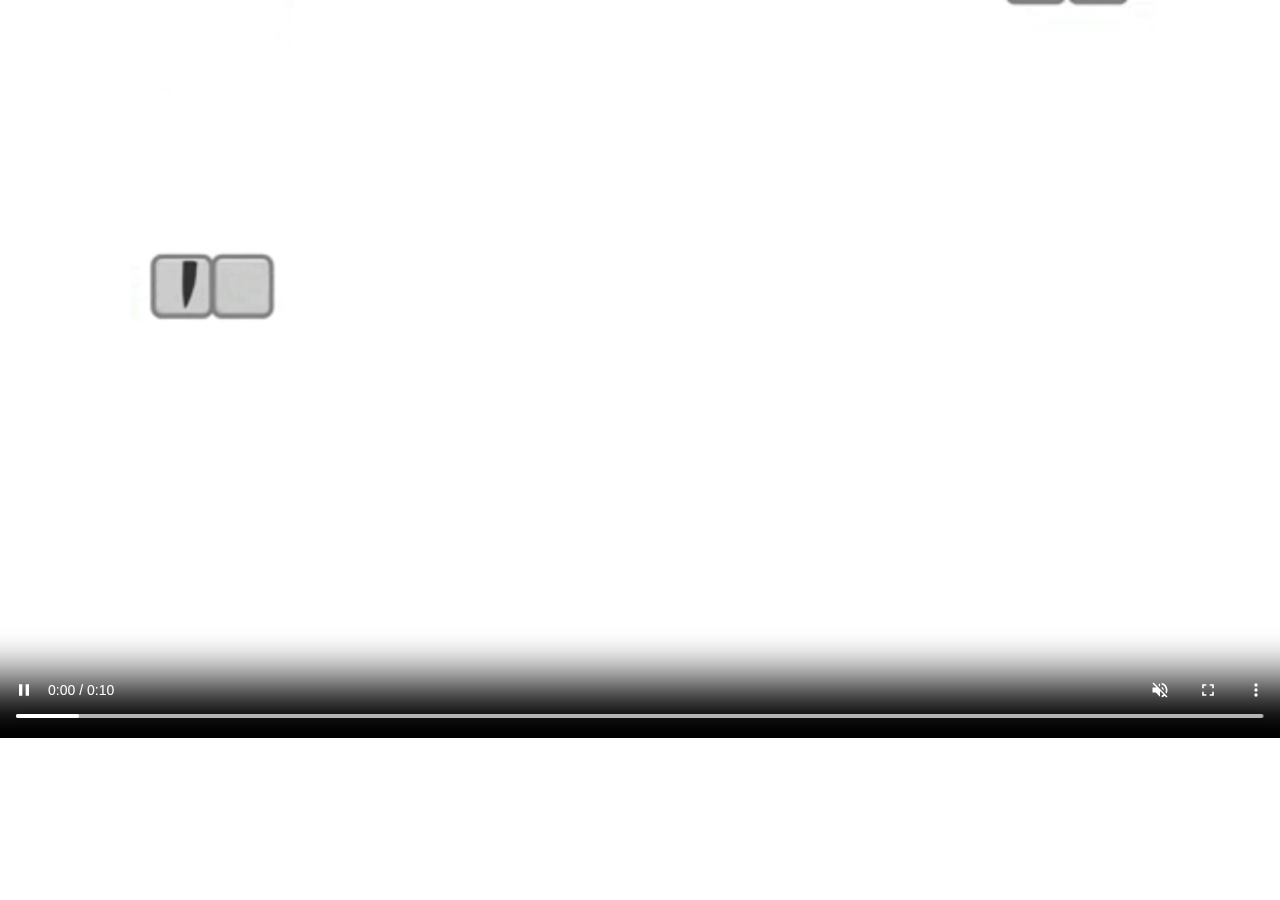
==== index.html @ 3241b2f2 "commit" ====
<!DOCTYPE html>
<html lang="en">

<head>
  <meta charset="UTF-8">
  <meta http-equiv="X-UA-Compatible" content="IE=edge">
  <meta name="viewport" content="width=device-width, initial-scale=1.0">
  <title>猫蜇</title>
  <link rel="stylesheet" href="./css/base.css">
  <link rel="stylesheet" href="./css/animate.min.css">
  <!-- <link rel="stylesheet" href="https://cdnjs.cloudflare.com/ajax/libs/animate.css/4.1.1/animate.min.css" /> -->
</head>

<body>
  <!-- 欢迎视频 -->
  <video src="./video/welcome.mp4" class="myVideo" autoplay muted controls></video>
  <!-- content -->
  <div class="content">
    <!-- header -->
    <header class="w">
      <a href="#" class="logo animate__animated animate__backInLeft">
        <img src="./images/icon_03.png" alt="">
      </a>
      <div class="menu">
        <div class="menu_item animate__animated animate__backInRight">
          <div><a href="html/ehuan.html">所有产品</a></div>
          <div><a href="html/renxiao.html">热销推荐</a></div>
          <div><a href="html/luyi.html">关于我们</a></div>
          <div><a href="html/xianglian.html">饰品保养</a></div>
        </div>
        <!-- icon btn -->
        <div class="menu_icon animate__animated animate__backInRight">
          <a href="html/ehuan.html">
            <img src="./images/icon_06.png" alt="">
          </a>
          <a href="html/jiezi.html">
            <img src="./images/icon_08.png" alt="">
          </a>
          <a href="html/renxiao.html">
            <img src="./images/icon_10.png" alt="">
          </a>
        </div>
      </div>
    </header>
    <!-- banner -->
    <div class="banner_box">
      <img src="./images/icon_02.png" alt="">
    </div>
    <!-- item_icon -->
    <div class="item_box w">
      <div class="item_icon">
        <img src="./images/网页-11.png" alt="">
        <div class="icon_tips">
          <a href="html/jiezi.html">
            <img src="./images/网页-15.png" alt="">
          </a>
        </div>
      </div>
      <div class="item_icon">
        <img src="./images/网页-12.png" alt="">
        <div class="icon_tips">
          <a href="./html/xianglian.html">
            <img src="./images/网页-16.png" alt="">
          </a>
        </div>
      </div>
      <div class="item_icon">
        <img src="./images/网页-13.png" alt="">
        <div class="icon_tips">
          <a href="./html/ehuan.html">
            <img src="./images/网页-17.png" alt="">
          </a>
        </div>
      </div>
      <div class="item_icon">
        <img src="./images/网页-14.png" alt="">
        <div class="icon_tips">
          <a href="./html/zuihuo.html">
            <img src="./images/网页-18.png" alt="">
          </a>
        </div>
      </div>
    </div>
    <!-- 上新新品 -->
    <div class="new_goods_box w">
      <div class="new_goods">
        上新新品
      </div>
      <!-- 1 -->
      <div class="new_goods_img">
        <a href="./html/wushi.html">
          <img src="./images/icon-3_17.png" alt="">
        </a>
      </div>
      <!-- 2 -->
      <div class="new_goods_img">
        <a href="./html/luyi.html">
          <img src="./images/icon-3_20.png" alt="">
        </a>
      </div>
      <!-- 3 -->
      <div class="new_goods_img">
        <a href="html/lupote.html">
          <img src="./images/icon-3_23.png" alt="">
        </a>
      </div>
    </div>
    <!-- 关于猫蜇 -->
    <div class="hot_goods_box w">
      <div class="hot_goods">
        关于猫蜇
      </div>
      <div class="hot_goods_img">
        <img src="./images/icon-3_25.png" alt="">
      </div>
      <!-- left and right -->
      <div class="left_icon">
        <img src="./images/left.png" alt="">
      </div>
      <div class="right_icon">
        <img src="./images/right.png" alt="">
      </div>

    </div>
    <!-- login -->
    <div class="login_box w">
      <a href="./html/login.html">
        <img src="./images/icon-3_36.png" alt="">
      </a>
    </div>
    <!-- footer -->
    <footer>
      <div class="footer_box w">
        <div class="footer_logo">
          <img class="goBack" src="./images/icon_44.png" alt="">
          <p class="online">在线客服</p>
          <p class="online_time">在线时间: 08: 00 - 18: 00</p>
        </div>
        <div class="copyright">
          <dl>
            <dt>产品</dt>
            <dd>原创</dd>
            <dd>情侣</dd>
            <dd>猫咪元素</dd>
          </dl>
          <dl>
            <dt>帮助中心</dt>
            <dd>饰品保养</dd>
            <dd>购买指南</dd>
            <dd>常见问题</dd>
            <dd>联系我们</dd>
          </dl>
          <dl>
            <dt>网站政策</dt>
            <dd>隐私政策</dd>
            <dd>使用条款</dd>
            <dd>销售条款</dd>
            <dd>公司声明</dd>
          </dl>
          <dl>
            <dt>猫蜇品牌</dt>
            <dd>关于我们</dd>
            <dd>会员权益</dd>
            <dd>工作机会</dd>
            <dd>精选门店</dd>
          </dl>
        </div>
      </div>
      <div class="tips w">
        <p>猫蜇银饰品牌股份有限公司版权所有</p>
        <p>
          <span>@2022</span>
          <span>猫蜇</span>
          <span>Inc.</span>
        </p>
      </div>
    </footer>
  </div>
</body>
<script src="./js/index.js"></script>

</html>
---- css/base.css ----
* {
  padding: 0;
  margin: 0;
}
a {
  text-decoration: none;
  color: #333;
}
.active {
  display: inline-block;
  transform: scale(1.3);
  color: #666060;
}
img {
  width: 100%;
}
html,
body {
  overflow-x: hidden;
}
body {
  min-width: 1200px;
}
.myVideo {
  width: 100%;
}
.w {
  width: 70%;
  margin: 0 auto;
}
header {
  padding: 2%;
  display: flex;
  justify-content: space-between;
  align-items: center;
}
.logo {
  display: block;
  width: 200px;
}
.logo > img {
  width: 100%;
  height: 100%;
}
.menu {
  display: flex;
  align-items: center;
  color: #333;
}
.menu_item {
  display: flex;
  margin-right: 50px;
}
.menu_item > div {
  width: 126px;
  margin: 0 5%;
}
.menu_icon {
  display: flex;
}
.menu_icon a {
  display: block;
  width: 50px;
  margin: 0 5px;
}
.menu_icon a img {
  width: 100%;
}

/* banner */
.banner_box img {
  width: 100%;
}
.item_box {
  margin: 50px auto;
  display: flex;
  justify-content: space-between;
}
.item_icon {
  position: relative;
  width: 10%;
  /* border-radius: 0 0 34px 0; */
  overflow: hidden;
}
.item_icon .icon_tips {
  position: absolute;
  top: 100%;
  left: 0;
  height: 100%;
  width: 100%;
  display: flex;
  justify-content: center;
  align-items: center;
  transition: all 0.5s;
  border-radius: 10%;
  transform: rotateY(180deg);
}
.item_icon:hover img {
  /* opacity: 0.5; */
}
.item_icon:hover .icon_tips {
  top: 0;
  transform: rotateY(360deg);
}
/* new_goods */
.new_goods,
.hot_goods {
  margin-bottom: 140px;
  height: 130px;
  line-height: 190px;
  font-size: 40px;
  color: #333;
  /* background: url(../images/icon-1_19.png) no-repeat; */
  background-size: 110px auto;
  background-position: right bottom;
  border-bottom: 8px solid #333;
  /* background-size: 20px auto; */
}
.hot_goods_box {
  position: relative;
}
.left_icon,
.right_icon {
  position: absolute;
  width: 80px;
  top: 50%;
}
.left_icon {
  left: -160px;
}
.right_icon {
  right: -160px;
}
.new_goods_img {
  display: flex;
  margin-top: 40px;
  margin-bottom: 150px;
}
.new_goods_img > img {
  width: 100%;
}
/* .new_goods_img > .img_left {
  height: 600px;
  margin-right: 10%;
}
.new_goods_img > .img_left > img {
  height: 100%;
  width: auto;
} */
/* .img_right {
  height: 600px;
}
.img_right > img {
  height: 50%;
  width: auto;
} */

/* hot */
.hot_goods_img {
  display: flex;
  justify-content: space-between;
  margin-bottom: 200px;
}
.hot_goods_img > img {
  width: 100%;
}
.login_box {
  line-height: 300px;
  text-align: center;
}
.login_box > a img {
  width: 400px;
  margin: 0 auto;
}
/* .hot_goods_img > div {
  width: 30%;
}
.item1 {
  margin-top: -80px;
}
.hot_goods_img > div > p {
  padding-left: 20px;
} */

/* price */
.price {
  display: flex;
  /* justify-content: space-between; */
}
.price_icon {
  margin-left: 40px;
}

/* footer */
footer {
  height: 400px;
  padding: 60px 0 120px 0;
  background: #ced1d4;
}
.footer_logo {
  color: #5a5a5a;
}
.footer_logo img {
  width: 200px;
}
.online {
  margin-top: 10px;
}
.online_time {
  margin-top: 10px;
  color: #696868;
}
.footer_box {
  display: flex;
}
.footer_box > div:nth-child(1) {
  width: 30%;
  height: 100%;
}
.footer_box > div:nth-child(2) {
  width: 40%;
  height: 100%;
}

.tips {
  margin-top: 60px;
  color: #6f7071;
}
.tips p:nth-child(1) {
  margin-right: 60px;
}
.tips p {
  float: left;
}
.copyright {
  padding-top: 10px;
  flex: 1;
  display: flex;
  justify-content: space-between;
  color: #6f7071;
  font-size: 12px;
}
.copyright dl dt {
  margin-bottom: 40px;
  font-size: 16px;
}
.copyright dl dd {
  margin: 8px 0;
  text-align: center;
}
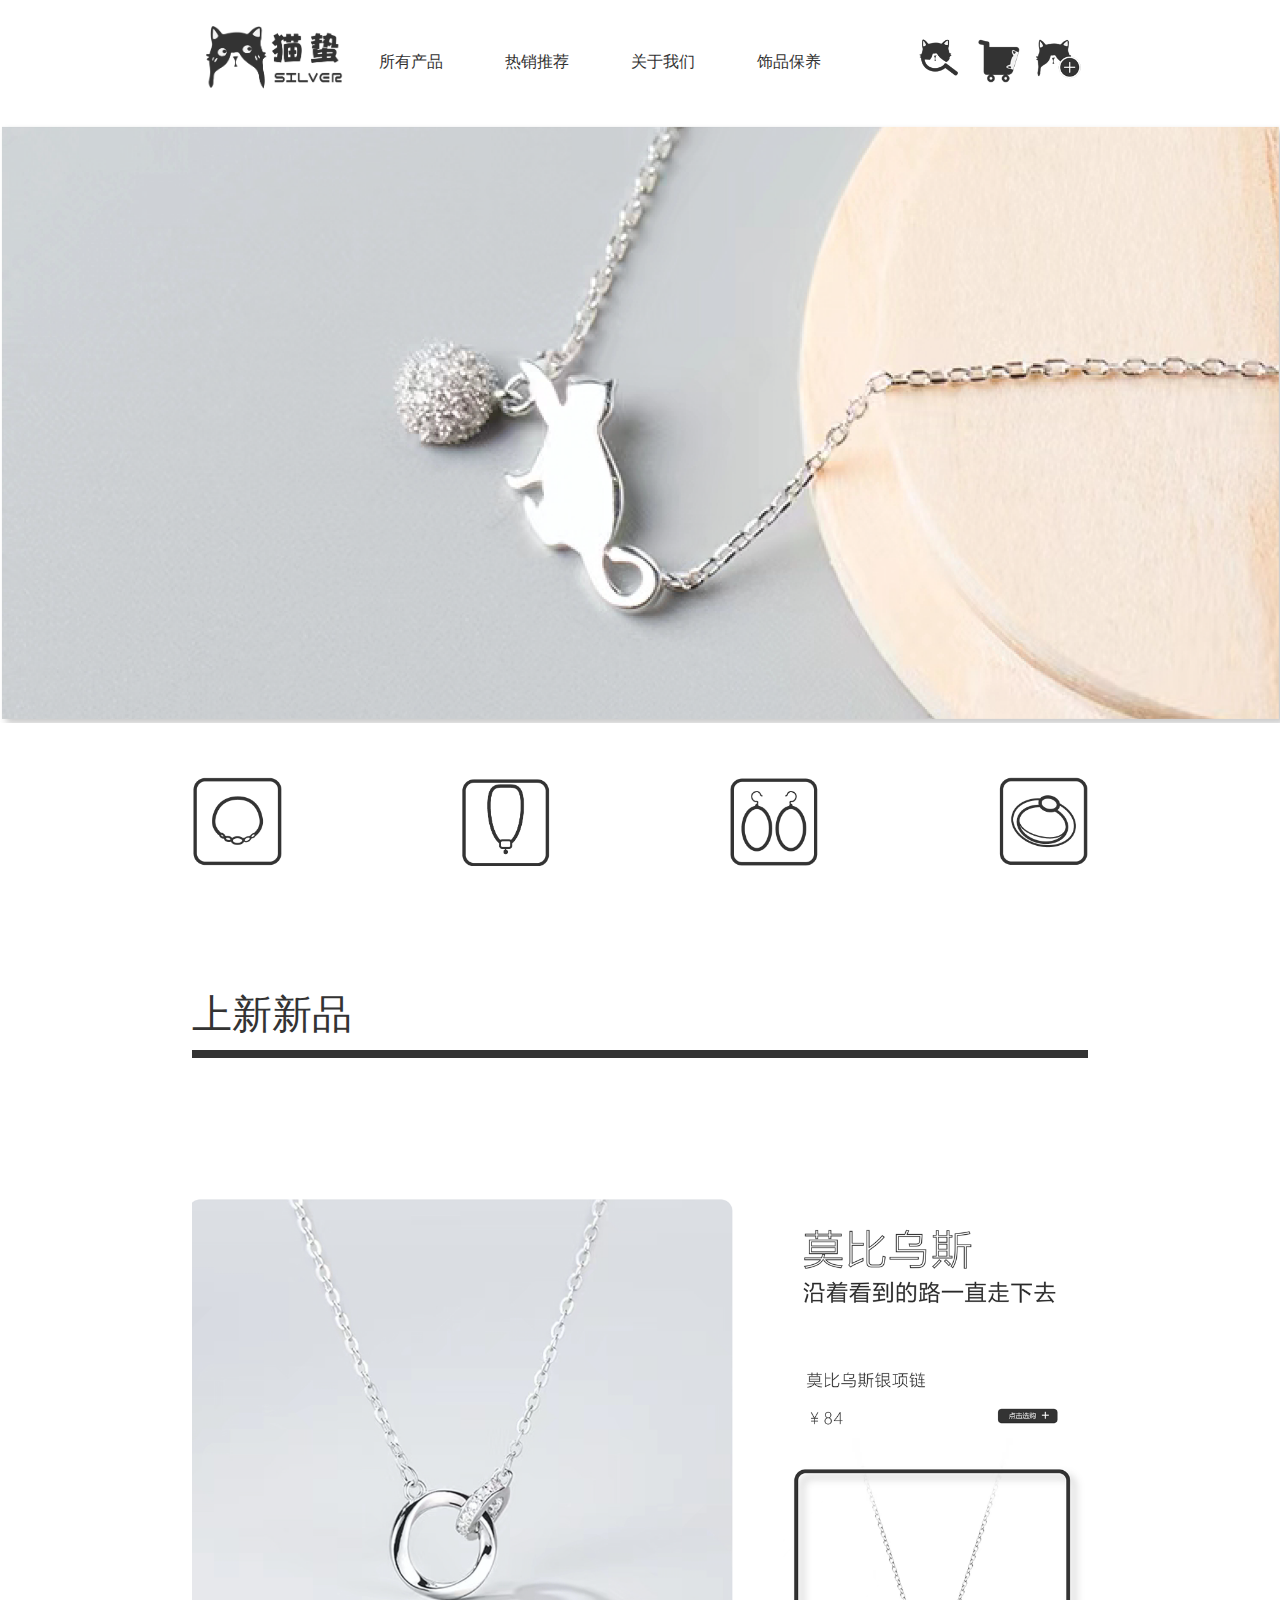
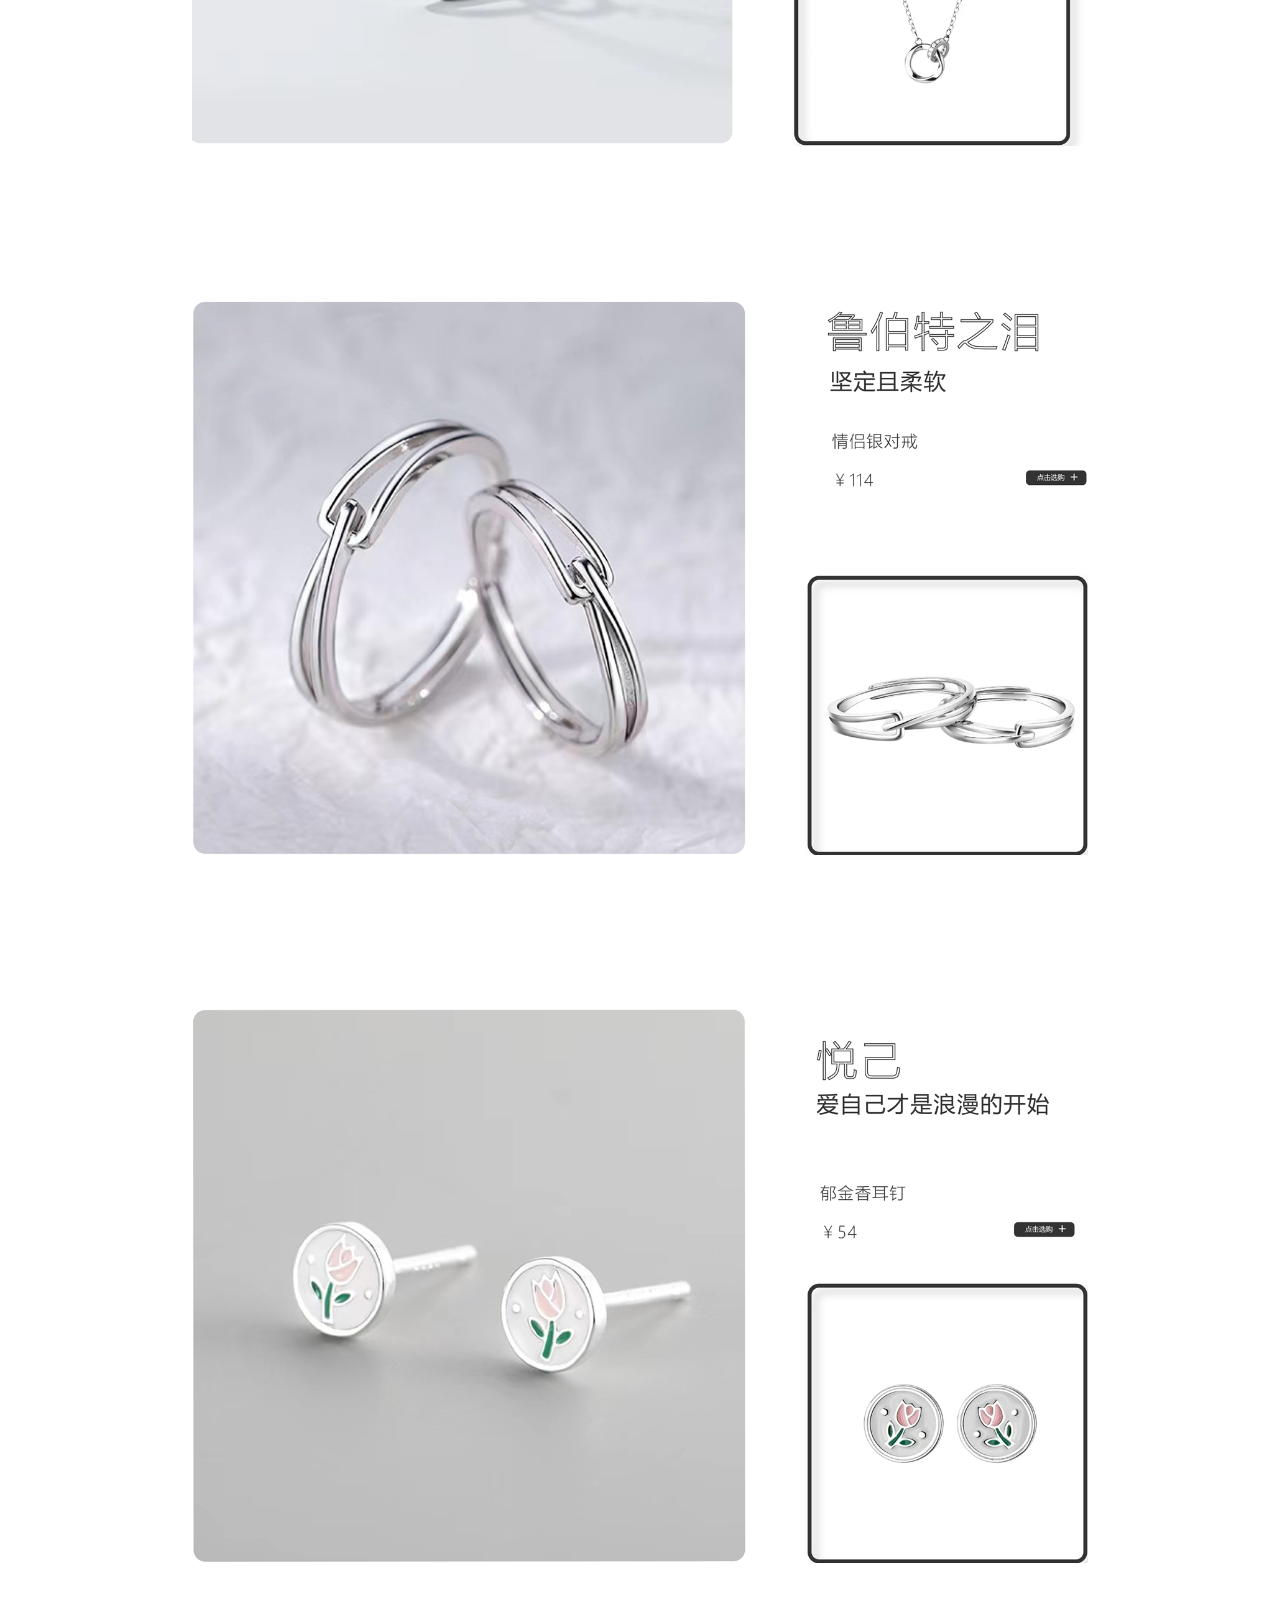
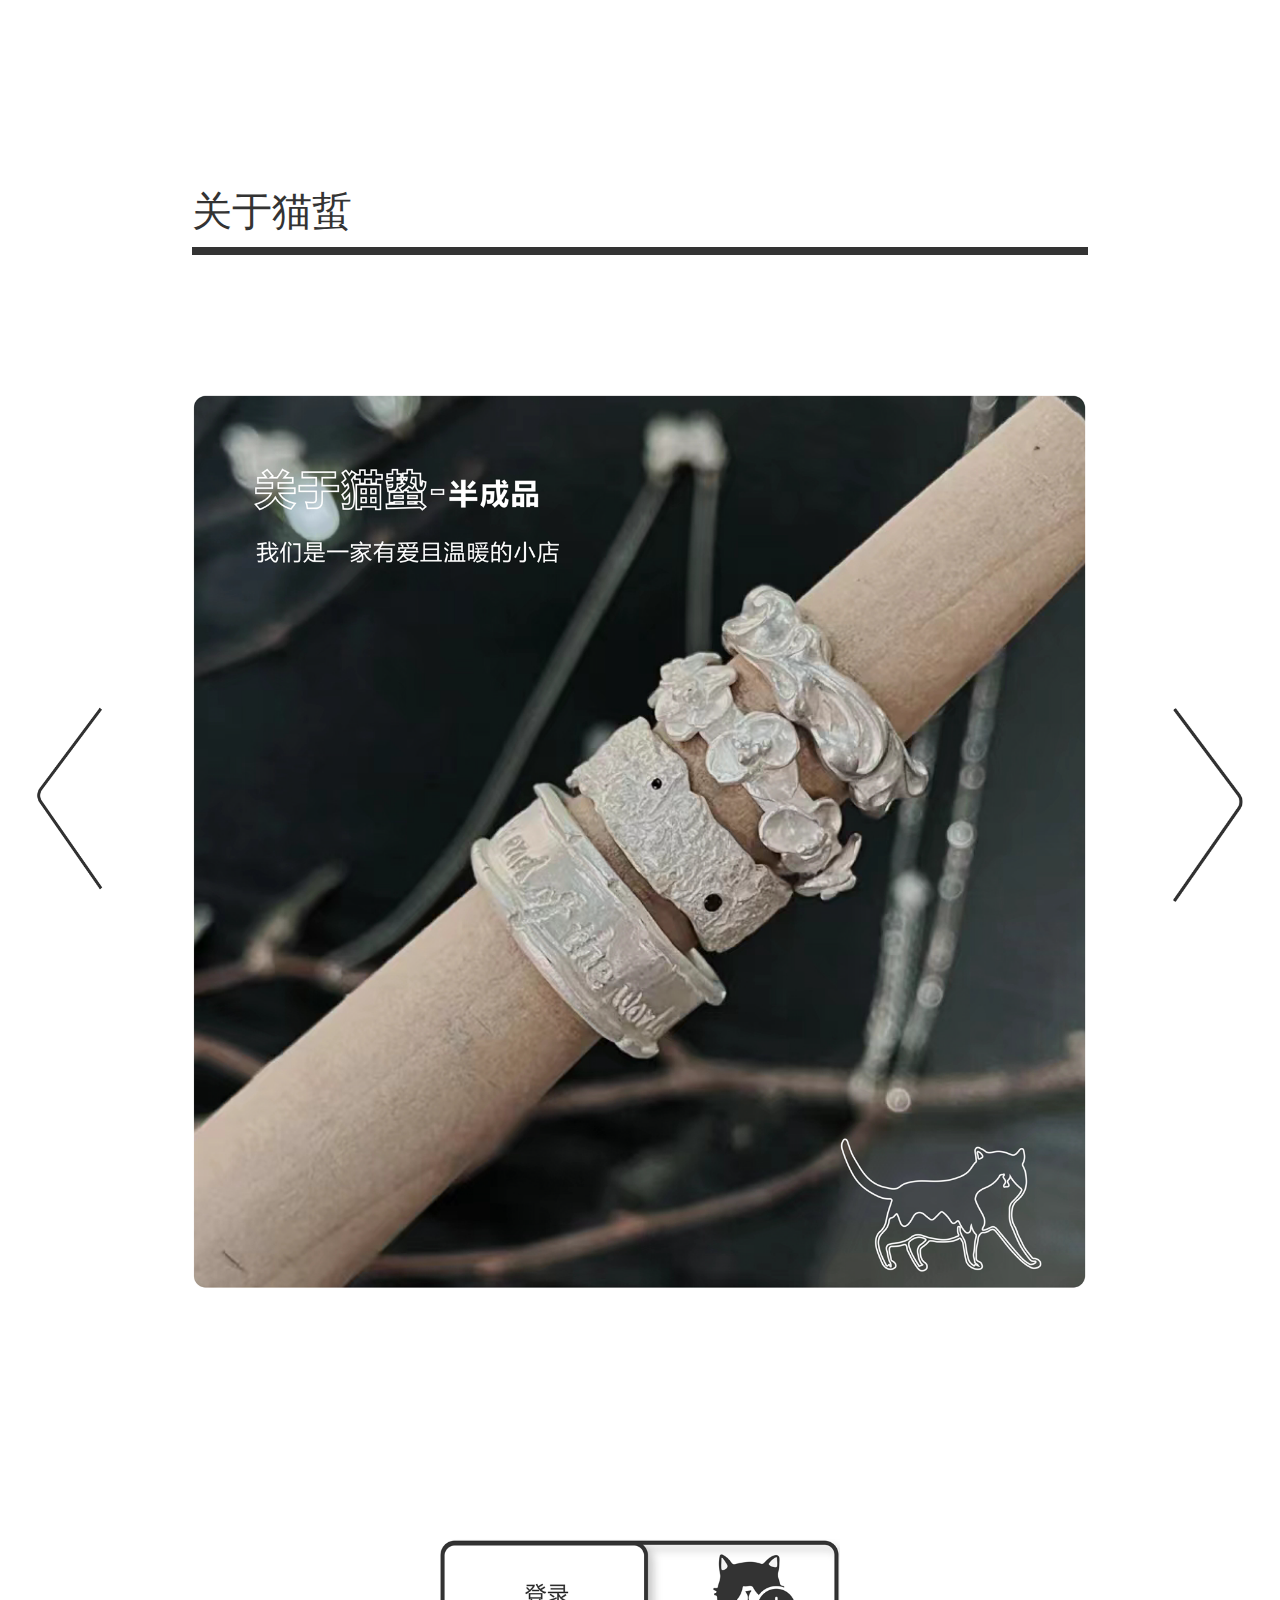
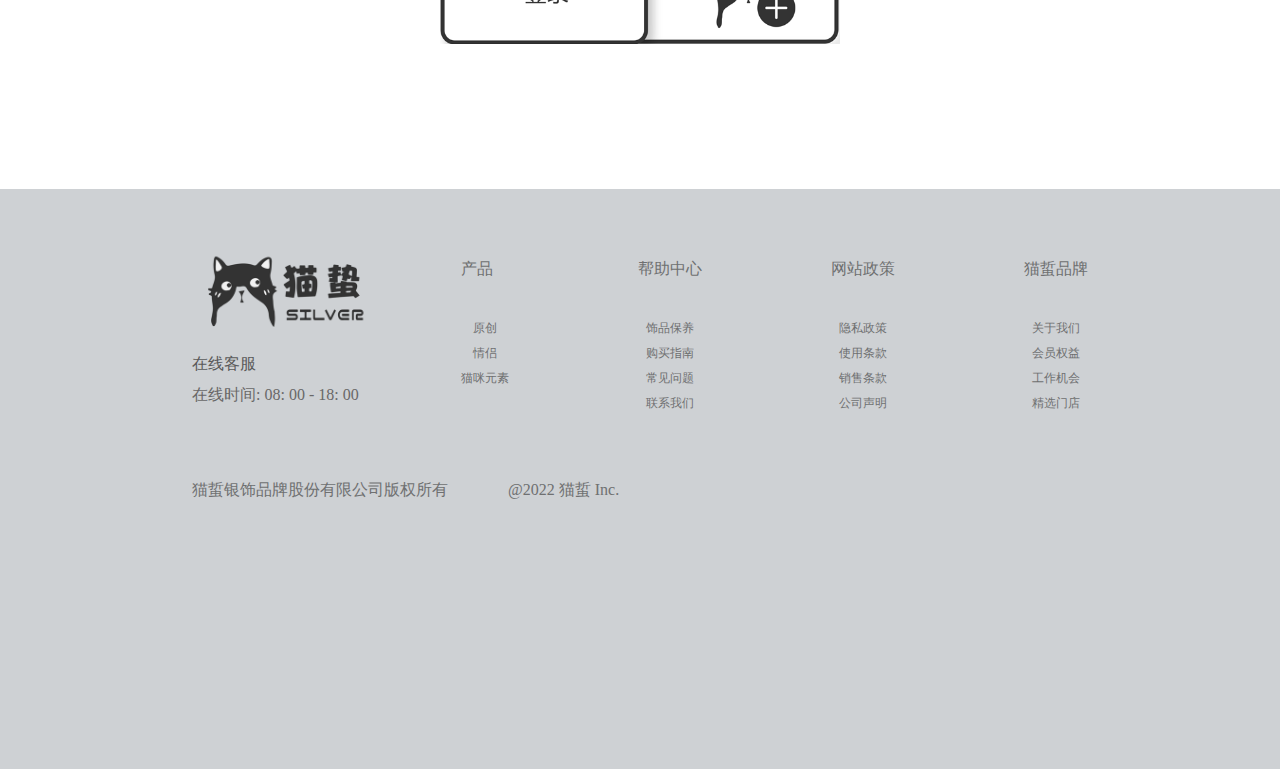
==== commit cabf9d1c: "update" ====
--- a/index.html
+++ b/index.html
@@ -13,7 +13,7 @@
 
 <body>
   <!-- 欢迎视频 -->
-  <video src="./video/welcome.mp4" class="myVideo" autoplay muted controls></video>
+  <!-- <video src="./video/welcome.mp4" class="myVideo" autoplay muted controls></video> -->
   <!-- content -->
   <div class="content">
     <!-- header -->
@@ -177,6 +177,5 @@
     </footer>
   </div>
 </body>
-<script src="./js/index.js"></script>
 
 </html>